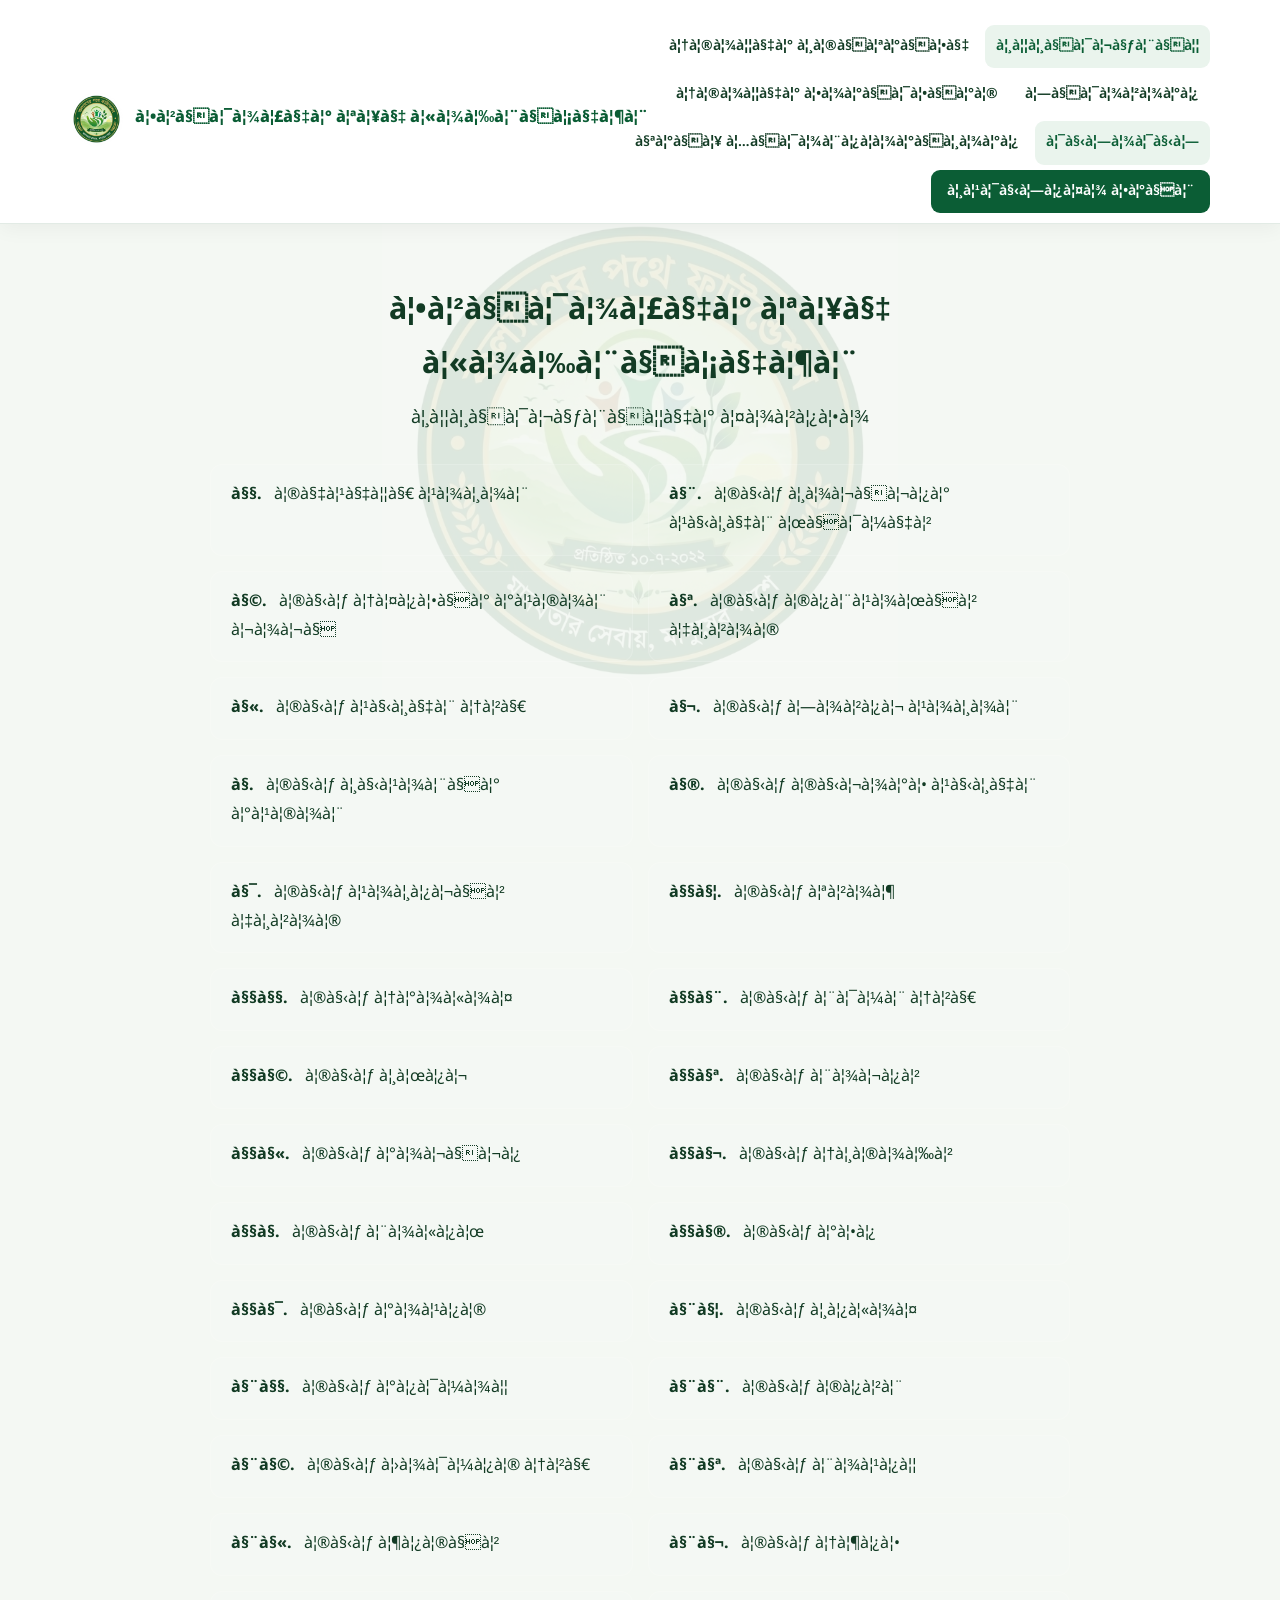
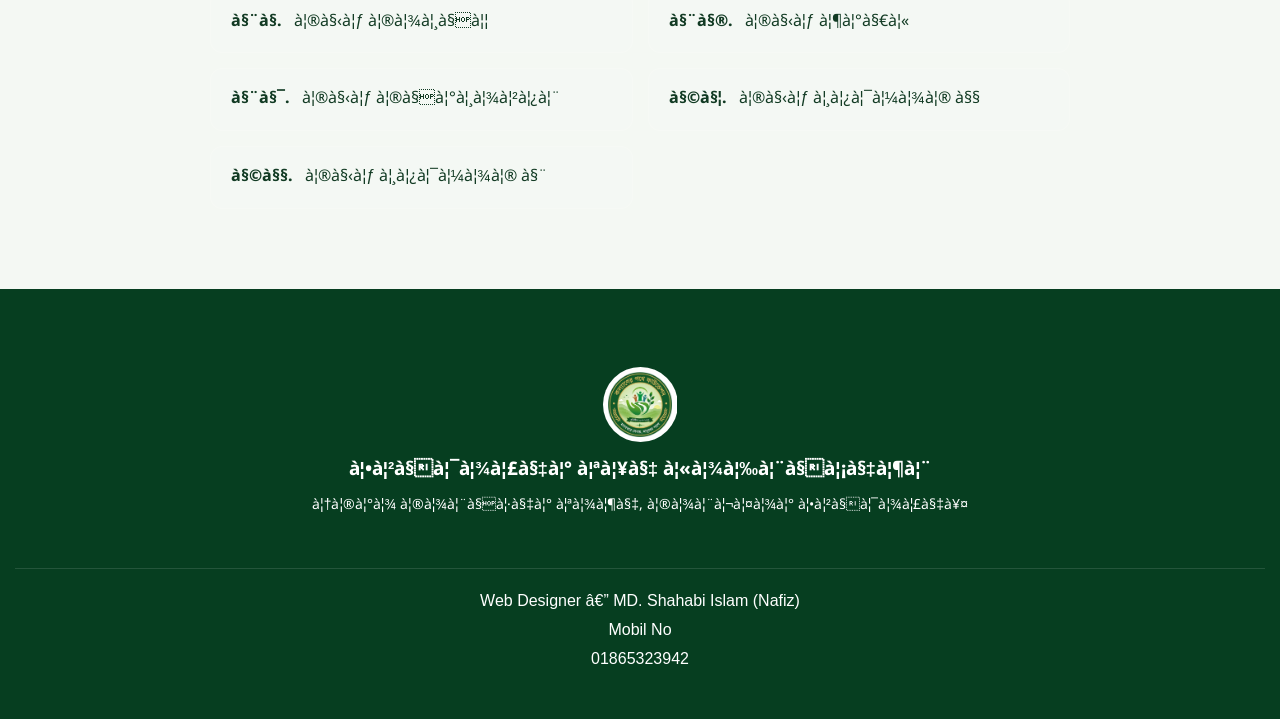
==== members.html @ 7ed09dd7 "Add files via upload" ====
<!DOCTYPE html>
<html lang="bn">
<head>
    <header class="header">

    <div class="container nav-box">

        <a href="index.html"
           class="logo-area">

            <img src="logo(2).jpeg"
                 alt="Logo">

            <span>
                কল্যাণের পথে ফাউন্ডেশন
            </span>

        </a>


        <nav>

            
            </a>

            <a href="about.html">
                আমাদের সম্পর্কে
            </a>
<a href="members.html">সদস্যবৃন্দ</a>
            <a href="activities.html">
                আমাদের কার্যক্রম
            </a>

            <a href="gallery.html">
                গ্যালারি
            </a>

            <a href="anniversary.html">
                ৪র্থ অ্যানিভার্সারি
            </a>

            <a href="contact.html"
               class="active">

                যোগাযোগ

            </a>

            <a href="donate.html"
               class="donate-link">

                সহযোগিতা করুন

            </a>

        </nav>

    </div>

</header>

    <meta charset="UTF-8">
    <meta name="viewport" content="width=device-width, initial-scale=1.0">

    <title>সদস্যবৃন্দ | কল্যাণের পথে ফাউন্ডেশন</title>

    <link rel="stylesheet" href="style.css">

    <style>
        .members-page {
            max-width: 900px;
            margin: 40px auto;
            padding: 20px;
        }

        .members-title {
            text-align: center;
            margin-bottom: 30px;
        }

        .members-title h1 {
            font-size: 30px;
            margin-bottom: 10px;
        }

        .members-title p {
            font-size: 18px;
        }

        .members-list {
            display: grid;
            grid-template-columns: repeat(2, 1fr);
            gap: 15px;
        }

        .member-card {
            padding: 16px 20px;
            border-radius: 12px;
            background: rgba(255, 255, 255, 0.08);
            border: 1px solid rgba(255, 255, 255, 0.15);
            transition: 0.3s ease;
        }

        .member-card:hover {
            transform: translateY(-4px);
        }

        .member-number {
            font-weight: bold;
            margin-right: 8px;
        }

        @media (max-width: 600px) {
            .members-page {
                margin: 20px auto;
                padding: 15px;
            }

            .members-title h1 {
                font-size: 23px;
            }

            .members-list {
                grid-template-columns: 1fr;
            }

            .member-card {
                padding: 14px 16px;
            }
        }
    </style>
</head>

<body>
    

    <main class="members-page">

        <div class="members-title">
            <h1>কল্যাণের পথে ফাউন্ডেশন</h1>
            <p>সদস্যবৃন্দের তালিকা</p>
        </div>

        <div class="members-list">

            <div class="member-card"><span class="member-number">১.</span> মেহেদী হাসান</div>

            <div class="member-card"><span class="member-number">২.</span> মোঃ সাব্বির হোসেন জুয়েল</div>

            <div class="member-card"><span class="member-number">৩.</span> মোঃ আতিকুর রহমান বাবু</div>

            <div class="member-card"><span class="member-number">৪.</span> মোঃ মিনহাজুল ইসলাম</div>

            <div class="member-card"><span class="member-number">৫.</span> মোঃ হোসেন আলী</div>

            <div class="member-card"><span class="member-number">৬.</span> মোঃ গালিব হাসান</div>

            <div class="member-card"><span class="member-number">৭.</span> মোঃ সোহানুর রহমান</div>

            <div class="member-card"><span class="member-number">৮.</span> মোঃ মোবারক হোসেন</div>

            <div class="member-card"><span class="member-number">৯.</span> মোঃ হাসিবুল ইসলাম</div>

            <div class="member-card"><span class="member-number">১০.</span> মোঃ পলাশ</div>

            <div class="member-card"><span class="member-number">১১.</span> মোঃ আরাফাত</div>

            <div class="member-card"><span class="member-number">১২.</span> মোঃ নয়ন আলী</div>

            <div class="member-card"><span class="member-number">১৩.</span> মোঃ সজিব</div>

            <div class="member-card"><span class="member-number">১৪.</span> মোঃ নাবিল</div>

            <div class="member-card"><span class="member-number">১৫.</span> মোঃ রাব্বি</div>

            <div class="member-card"><span class="member-number">১৬.</span> মোঃ আসমাউল</div>

            <div class="member-card"><span class="member-number">১৭.</span> মোঃ নাফিজ</div>

            <div class="member-card"><span class="member-number">১৮.</span> মোঃ রকি</div>

            <div class="member-card"><span class="member-number">১৯.</span> মোঃ রাহিম</div>

            <div class="member-card"><span class="member-number">২০.</span> মোঃ সিফাত</div>

            <div class="member-card"><span class="member-number">২১.</span> মোঃ রিয়াদ</div>

            <div class="member-card"><span class="member-number">২২.</span> মোঃ মিলন </div>

            <div class="member-card"><span class="member-number">২৩.</span> মোঃ ছায়িম আলী</div>

            <div class="member-card"><span class="member-number">২৪.</span> মোঃ নাহিদ</div>

            <div class="member-card"><span class="member-number">২৫.</span> মোঃ শিমুল</div>

            <div class="member-card"><span class="member-number">২৬.</span> মোঃ আশিক</div>

            <div class="member-card"><span class="member-number">২৭.</span> মোঃ মাসুদ</div>

            <div class="member-card"><span class="member-number">২৮.</span> মোঃ শরীফ</div>

            <div class="member-card"><span class="member-number">২৯.</span> মোঃ মুরসালিন</div>

            <div class="member-card"><span class="member-number">৩০.</span> মোঃ সিয়াম ১</div>

            <div class="member-card"><span class="member-number">৩১.</span> মোঃ সিয়াম ২</div>

        </div>

    </main>
<footer>

    <div class="footer-content">

        <img src="logo(2).jpeg" alt="Logo">

        <h3>কল্যাণের পথে ফাউন্ডেশন</h3>

        <p>
            আমরা মানুষের পাশে, মানবতার কল্যাণে।
        </p>

    </div>

    <div class="footer-bottom">
        Web Designer — MD. Shahabi Islam (Nafiz)
    <center>Mobil No<br>01865323942</center>
    </div>

</footer>
<script src="script.js"></script>
</body>
</html>
---- style.css ----
@import url('https://fonts.googleapis.com/css2?family=Noto+Sans+Bengali:wght@400;500;600;700;800&display=swap');


:root {

    --green: #0b5d35;
    --green-dark: #064927;
    --green-light: #eaf4ed;

    --gold: #d5a928;

    --dark: #123025;
    --text: #31463b;
    --muted: #66756d;

    --white: #ffffff;

    --background: #f6f9f6;

    --shadow:
        0 15px 40px rgba(8,64,38,.10);

}


* {

    margin: 0;
    padding: 0;

    box-sizing: border-box;

}


html {

    scroll-behavior: smooth;

}


body {

    font-family:
        'Noto Sans Bengali',
        Arial,
        sans-serif;

    background: var(--background);

    color: var(--dark);

    line-height: 1.8;

}


/* Background logo */

body::before {

    content: "";

    position: fixed;

    inset: 0;

    background-image:

        linear-gradient(
            rgba(246,249,246,.95),
            rgba(246,249,246,.95)
        ),

        url("images/logo.jpg");

    background-repeat: no-repeat;

    background-position: center;

    background-size: 500px;

    z-index: -1;

    pointer-events: none;

}


img {

    max-width: 100%;

    display: block;

}


a {

    text-decoration: none;

    color: inherit;

}


.container {

    width: 92%;

    max-width: 1180px;

    margin: auto;

}


/* ================= HEADER ================= */

.header {

    position: sticky;

    top: 0;

    z-index: 999;

    background: rgba(255,255,255,.97);

    border-bottom:
        1px solid #e2ebe5;

    box-shadow:
        0 4px 20px rgba(0,0,0,.05);

}


.nav-box {

    min-height: 82px;

    display: flex;

    align-items: center;

    justify-content: space-between;

    gap: 20px;

}


.logo-area {

    display: flex;

    align-items: center;

    gap: 12px;

    color: var(--green);

    font-weight: 800;

    white-space: nowrap;

}


.logo-area img {

    width: 54px;

    height: 54px;

    object-fit: contain;

    border-radius: 50%;

}


/* Navigation */

nav {

    display: flex;

    align-items: center;

    justify-content: flex-end;

    gap: 5px;

    flex-wrap: wrap;

}


nav a {

    font-size: 14px;

    font-weight: 600;

    padding: 9px 11px;

    border-radius: 9px;

    transition: .2s;

}


nav a:hover,

nav a.active {

    color: var(--green);

    background:
        var(--green-light);

}


nav a.donate-link {

    background: var(--green);

    color: white;

    padding-left: 16px;

    padding-right: 16px;

}


nav a.donate-link:hover,

nav a.donate-link.active {

    background: var(--green-dark);

    color: white;

}


/* ================= HOME ================= */

.home-hero {

    min-height: 650px;

    display: flex;

    align-items: center;

}


.hero-content {

    display: grid;

    grid-template-columns: 1fr 1fr;

    gap: 50px;

    align-items: center;

}


.small-title {

    display: inline-block;

    color: var(--green);

    font-weight: 800;

    margin-bottom: 12px;

}


.hero-text h1 {

    font-size:
        clamp(45px,6vw,78px);

    line-height: 1.1;

    margin-bottom: 20px;

}


.hero-text h1 strong {

    color: var(--green);

}


.hero-text p {

    max-width: 650px;

    font-size: 18px;

    color: var(--muted);

}


.buttons {

    display: flex;

    gap: 12px;

    flex-wrap: wrap;

    margin-top: 30px;

}


.btn {

    display: inline-flex;

    align-items: center;

    justify-content: center;

    padding: 13px 23px;

    border-radius: 12px;

    background: var(--green);

    color: white;

    font-weight: 800;

    transition: .2s;

}


.btn:hover {

    background: var(--green-dark);

    transform: translateY(-2px);

}


.btn-white {

    background: white;

    color: var(--green);

    border: 1px solid #bdd0c3;

}


.btn-white:hover {

    background: var(--green-light);

}


.hero-logo {

    display: flex;

    justify-content: center;

    align-items: center;

}


.hero-logo img {

    width: min(430px,80%);

    border-radius: 50%;

    filter:
        drop-shadow(
            0 20px 35px
            rgba(0,0,0,.12)
        );

}


/* ================= SECTION ================= */

.section {

    padding: 80px 0;

}


.section-title {

    text-align: center;

    margin-bottom: 40px;

}


.section-title span {

    color: var(--green);

    font-weight: 800;

}


.section-title h2 {

    font-size:
        clamp(30px,4vw,45px);

    line-height: 1.25;

    margin-top: 5px;

}


/* ================= CARDS ================= */

.card-grid {

    display: grid;

    grid-template-columns:
        repeat(3,1fr);

    gap: 22px;

}


.card {

    background: rgba(255,255,255,.95);

    border: 1px solid #e1eae4;

    border-radius: 22px;

    padding: 32px;

    box-shadow: var(--shadow);

}


.card-icon {

    font-size: 35px;

    margin-bottom: 10px;

}


.card h3 {

    font-size: 22px;

}


.card strong {

    display: block;

    font-size: 22px;

    color: var(--green);

    margin: 5px 0;

}


.card p {

    color: var(--muted);

}


/* ================= LEADER ================= */

.leader-grid {

    display: grid;

    grid-template-columns:
        repeat(3,1fr);

    gap: 22px;

}


.leader-card {

    background: white;

    border-radius: 22px;

    padding: 35px 28px;

    box-shadow: var(--shadow);

    border: 1px solid #e1eae4;

}


.leader-card span {

    display: inline-block;

    background: var(--green-light);

    color: var(--green);

    padding: 5px 13px;

    border-radius: 30px;

    font-size: 13px;

    font-weight: 800;

    margin-bottom: 12px;

}


.leader-card h3 {

    font-size: 22px;

}


/* ================= PAGE BANNER ================= */

.page-banner {

    text-align: center;

    padding: 90px 20px 55px;

}


.page-banner span {

    color: var(--green);

    font-weight: 800;

}


.page-banner h1 {

    font-size:
        clamp(40px,6vw,65px);

    line-height: 1.15;

    margin: 10px 0 15px;

}


.page-banner p {

    max-width: 750px;

    margin: auto;

    color: var(--muted);

    font-size: 18px;

}


/* ================= ABOUT ================= */

.about-grid {

    display: grid;

    grid-template-columns:
        1.2fr .8fr;

    gap: 35px;

    align-items: stretch;

}


.about-text {

    background: white;

    padding: 40px;

    border-radius: 24px;

    box-shadow: var(--shadow);

}


.about-text h2 {

    font-size: 38px;

    line-height: 1.3;

    margin-bottom: 18px;

}


.about-text p {

    color: var(--muted);

    margin-bottom: 15px;

}


.quote-box {

    background:
        linear-gradient(
            135deg,
            #0b5d35,
            #14824b
        );

    color: white;

    border-radius: 24px;

    padding: 40px;

    display: flex;

    flex-direction: column;

    justify-content: center;

    box-shadow: var(--shadow);

}


.quote {

    font-size: 75px;

    color: var(--gold);

    line-height: 1;

}


.quote-box h2 {

    font-size: 30px;

    line-height: 1.4;

}


.info-grid {

    display: grid;

    grid-template-columns:
        repeat(3,1fr);

    gap: 20px;

}


.info-box {

    background: white;

    border-radius: 20px;

    padding: 30px;

    text-align: center;

    box-shadow: var(--shadow);

}


.info-box h3 {

    font-size: 30px;

    color: var(--green);

}


.info-box p {

    color: var(--muted);

}


/* ================= ACTIVITIES ================= */

.activity-grid {

    display: grid;

    grid-template-columns:
        repeat(2,1fr);

    gap: 25px;

}


.activity-card {

    background: white;

    border-radius: 22px;

    overflow: hidden;

    box-shadow: var(--shadow);

    border: 1px solid #e1eae4;

}


.activity-card img {

    width: 100%;

    height: 330px;

    object-fit: cover;

}


.activity-card div {

    padding: 25px;

}


.activity-card span {

    color: var(--green);

    font-weight: 800;

    font-size: 13px;

}


.activity-card h2 {

    font-size: 24px;

    line-height: 1.4;

    margin: 5px 0;

}


.activity-card p {

    color: var(--muted);

}


/* ================= GALLERY ================= */

.gallery-grid {

    display: grid;

    grid-template-columns:
        repeat(3,1fr);

    gap: 20px;

}


.gallery-item {

    background: white;

    border-radius: 18px;

    overflow: hidden;

    box-shadow: var(--shadow);

    cursor: pointer;

}


.gallery-item input {

    display: none;

}


.gallery-item img {

    width: 100%;

    height: 280px;

    object-fit: cover;

    transition: .3s;

}


.gallery-item:hover img {

    transform: scale(1.04);

}


.gallery-item span {

    display: block;

    padding: 12px;

    text-align: center;

    color: var(--muted);

    font-size: 13px;

}


/* CSS ONLY image zoom */

.gallery-item:has(input:checked) {

    position: fixed;

    inset: 0;

    z-index: 10000;

    background:
        rgba(0,0,0,.92);

    display: flex;

    align-items: center;

    justify-content: center;

    padding: 30px;

}


.gallery-item:has(input:checked) img {

    width: auto;

    max-width: 95vw;

    height: auto;

    max-height: 90vh;

    object-fit: contain;

}


.gallery-item:has(input:checked) span {

    position: absolute;

    bottom: 10px;

    color: white;

}


/* ================= ANNIVERSARY ================= */

.anniversary-section {

    padding: 90px 0;

}


.anniversary-content {

    display: grid;

    grid-template-columns:
        350px 1fr;

    align-items: center;

    gap: 60px;

}


.anniversary-logo img {

    width: 100%;

    border-radius: 50%;

    box-shadow: var(--shadow);

}


.anniversary-content h1 {

    font-size:
        clamp(42px,5vw,68px);

    line-height: 1.15;

    margin: 10px 0 20px;

}


.anniversary-content p {

    font-size: 20px;

    color: var(--muted);

}


.timeline {

    display: grid;

    grid-template-columns:
        repeat(3,1fr);

    gap: 22px;

}


.timeline-card {

    background: white;

    border-left: 5px solid var(--green);

    padding: 30px;

    box-shadow: var(--shadow);

}


.timeline-card strong {

    color: var(--green);

    font-size: 20px;

}


.timeline-card h2 {

    margin: 8px 0;

}


.timeline-card p {

    color: var(--muted);

}


/* ================= CONTACT ================= */

.contact-grid {

    display: grid;

    grid-template-columns:
        repeat(3,1fr);

    gap: 22px;

}


.contact-card {

    background: white;

    padding: 32px;

    border-radius: 22px;

    box-shadow: var(--shadow);

}


.contact-card span {

    display: inline-block;

    background: var(--green-light);

    color: var(--green);

    padding: 5px 13px;

    border-radius: 30px;

    font-size: 13px;

    font-weight: 800;

}


.contact-card h2 {

    font-size: 23px;

    line-height: 1.4;

    margin: 15px 0 8px;

}


.contact-card p {

    color: var(--muted);

}


/* ================= DONATE ================= */

.donate-box {

    max-width: 800px;

    margin: auto;

    text-align: center;

    background: white;

    padding: 55px 35px;

    border-radius: 25px;

    box-shadow: var(--shadow);

}


.donate-box h2 {

    font-size: 40px;

    margin-bottom: 12px;

}


.donate-box p {

    color: var(--muted);

    font-size: 18px;

}


.notice {

    margin: 25px 0;

    padding: 20px;

    border: 1px dashed #9ab6a5;

    border-radius: 14px;

    background: #f1f8f3;

    color: var(--green);

    font-weight: 700;

}


/* ================= FOOTER ================= */

footer {

    background: #082f1d;

    color: #dce9e1;

    margin-top: 30px;

}


.footer-content {

    text-align: center;

    padding: 50px 20px;

}


.footer-content img {

    width: 75px;

    height: 75px;

    object-fit: contain;

    border-radius: 50%;

    margin: auto auto 12px;

}


.footer-content h3 {

    color: white;

    margin-bottom: 5px;

}


.footer-bottom {

    text-align: center;

    border-top:
        1px solid
        rgba(255,255,255,.12);

    padding: 18px;

    font-family: Arial, sans-serif;

}


/* ================= MOBILE ================= */

@media(max-width:1000px) {

    .nav-box {

        flex-direction: column;

        padding: 15px 0;

    }


    nav {

        justify-content: center;

    }


    .hero-content {

        grid-template-columns: 1fr;

        text-align: center;

    }


    .hero-text p {

        margin: auto;

    }


    .buttons {

        justify-content: center;

    }


    .hero-logo {

        order: -1;

    }


    .card-grid,

    .leader-grid,

    .info-grid,

    .contact-grid,

    .timeline {

        grid-template-columns:
            1fr 1fr;

    }


    .about-grid,

    .anniversary-content {

        grid-template-columns: 1fr;

    }


    .anniversary-logo {

        max-width: 330px;

        margin: auto;

    }

}


@media(max-width:650px) {

    .logo-area span {

        font-size: 14px;

    }


    nav a {

        font-size: 12px;

        padding: 7px 8px;

    }


    .home-hero {

        padding: 50px 0;

    }


    .hero-text h1 {

        font-size: 45px;

    }


    .section {

        padding: 55px 0;

    }


    .card-grid,

    .leader-grid,

    .info-grid,

    .contact-grid,

    .timeline,

    .activity-grid,

    .gallery-grid {

        grid-template-columns: 1fr;

    }


    .about-text {

        padding: 28px;

    }


    .about-text h2 {

        font-size: 30px;

    }


    .activity-card img {

        height: 250px;

    }


    .page-banner {

        padding-top: 60px;

    }


    .page-banner h1 {

        font-size: 42px;

    }


    .donate-box {

        padding: 35px 20px;

    }


    .donate-box h2 {

        font-size: 30px;

    }

}













/* ================================
   BASIC SETUP
================================ */

* {
    margin: 0;
    padding: 0;
    box-sizing: border-box;
}

html {
    scroll-behavior: smooth;
}

body {
    font-family: "Noto Sans Bengali", "SolaimanLipi", Arial, sans-serif;
    background: #f4f8f3;
    color: #123b24;
    min-height: 100vh;
    overflow-x: hidden;
}


/* ================================
   BACKGROUND LOGO
================================ */

.background-logo {
    position: fixed;

    width: 650px;
    height: 650px;

    left: 50%;
    top: 52%;

    transform: translate(-50%, -50%);

    background-image: url("logo.jpg");
    background-size: contain;
    background-repeat: no-repeat;
    background-position: center;

    opacity: 0.075;

    z-index: -1;

    pointer-events: none;
}


/* ================================
   HEADER
================================ */

.header {
    width: 100%;
    padding: 25px 20px 10px;

    display: flex;
    flex-direction: column;
    align-items: center;
    justify-content: center;

    text-align: center;
}


/* Logo */

.logo-box {
    width: 115px;
    height: 115px;

    border-radius: 50%;

    overflow: hidden;

    background: white;

    border: 4px solid #0b6835;

    box-shadow:
        0 8px 25px rgba(0, 80, 40, 0.18);
}

.logo-box img {
    width: 100%;
    height: 100%;

    object-fit: cover;
}


/* Title */

.title-box h1 {
    margin-top: 14px;

    font-size: 31px;

    color: #075d2d;

    font-weight: 800;
}

.title-box p {
    margin-top: 7px;

    color: #e38b00;

    font-size: 16px;

    font-weight: 600;
}


/* ================================
   CIRCULAR MENU
================================ */

.circle-menu {

    width: min(94vw, 720px);
    height: 285px;

    margin: 18px auto 0;

    position: relative;

    display: flex;
    justify-content: center;
    align-items: center;
}


/* Middle Circle */

.circle-menu::before {

    content: "মানবতা";

    position: absolute;

    left: 50%;
    top: 50%;

    transform: translate(-50%, -50%);

    width: 92px;
    height: 92px;

    border-radius: 50%;

    background: rgba(7, 93, 45, 0.95);

    border: 5px solid #e5a527;

    color: white;

    display: flex;
    align-items: center;
    justify-content: center;

    font-size: 20px;
    font-weight: 800;

    box-shadow: 0 8px 25px rgba(0, 70, 35, 0.25);

    z-index: 1;
}


/* Menu Button */

.menu-item {

    position: absolute;

    width: 115px;
    min-height: 72px;

    padding: 9px 7px;

    border-radius: 22px;

    text-decoration: none;

    text-align: center;

    background: rgba(255, 255, 255, 0.94);

    color: #075d2d;

    border: 2px solid #0b6835;

    box-shadow:
        0 6px 18px rgba(0, 80, 40, 0.15);

    display: flex;
    flex-direction: column;

    align-items: center;
    justify-content: center;

    font-size: 13px;
    font-weight: 700;

    transition: 0.3s ease;
}

.menu-item span {

    display: block;

    font-size: 24px;

    margin-bottom: 3px;

    color: #e4930b;
}


/* Hover */

.menu-item:hover {

    background: #075d2d;

    color: white;

    transform: scale(1.08);
}

.menu-item:hover span {
    color: #ffd36a;
}


/* ================================
   MENU POSITIONS
================================ */

.item-home {
    top: 5px;
    left: 50%;

    transform: translateX(-50%);
}

.item-about {
    top: 62px;
    left: 5%;
}

.item-work {
    bottom: 12px;
    left: 17%;
}

.item-gallery {
    top: 62px;
    right: 5%;
}

.item-contact {
    bottom: 12px;
    right: 17%;
}

.item-donate {
    top: 112px;
    left: 50%;

    transform: translateX(-50%);
}


/* Keep transform on hover */

.item-home:hover,
.item-donate:hover {
    transform: translateX(-50%) scale(1.08);
}


/* ================================
   HOME CONTENT
================================ */

.home-content {

    width: 92%;

    max-width: 1100px;

    margin: 10px auto 60px;

    text-align: center;
}


/* ================================
   WELCOME CARD
================================ */

.welcome-card {

    max-width: 850px;

    margin: 0 auto;

    padding: 40px 25px;

    background: rgba(255, 255, 255, 0.91);

    border-radius: 30px;

    border: 1px solid rgba(7, 93, 45, 0.15);

    box-shadow:
        0 15px 45px rgba(0, 70, 35, 0.12);
}

.small-title {

    display: inline-block;

    padding: 7px 18px;

    border-radius: 50px;

    background: #eaf5ec;

    color: #087139;

    font-size: 14px;

    font-weight: 700;
}

.welcome-card h2 {

    margin-top: 17px;

    font-size: 34px;

    line-height: 1.5;

    color: #075d2d;
}

.welcome-card p {

    max-width: 700px;

    margin: 16px auto;

    font-size: 17px;

    line-height: 1.9;

    color: #52665a;
}


/* Main Button */

.main-button {

    display: inline-block;

    margin-top: 15px;

    padding: 13px 28px;

    border-radius: 50px;

    background: #075d2d;

    color: white;

    text-decoration: none;

    font-weight: 700;

    transition: 0.3s;
}

.main-button:hover {

    background: #e4930b;

    transform: translateY(-3px);
}


/* ================================
   INFORMATION CARDS
================================ */

.info-section {

    display: grid;

    grid-template-columns:
        repeat(3, 1fr);

    gap: 20px;

    margin-top: 30px;
}

.info-card {

    background: rgba(255, 255, 255, 0.93);

    padding: 28px 15px;

    border-radius: 25px;

    border: 1px solid #dcebdd;

    box-shadow:
        0 8px 25px rgba(0, 70, 35, 0.08);

    transition: 0.3s;
}

.info-card:hover {

    transform: translateY(-6px);

    box-shadow:
        0 15px 30px rgba(0, 70, 35, 0.14);
}

.info-icon {

    font-size: 32px;

    margin-bottom: 10px;
}

.info-card h3 {

    color: #075d2d;

    font-size: 18px;
}

.info-card p {

    margin-top: 8px;

    color: #68786d;

    font-size: 15px;
}


/* ================================
   FOUNDATION INFO
================================ */

.foundation-info {

    margin-top: 35px;

    padding: 35px 25px;

    background: rgba(7, 93, 45, 0.94);

    color: white;

    border-radius: 28px;

    box-shadow:
        0 12px 35px rgba(0, 70, 35, 0.15);
}

.foundation-info h2 {

    font-size: 28px;

    margin-bottom: 13px;

    color: #ffd36a;
}

.foundation-info p {

    max-width: 850px;

    margin: auto;

    line-height: 1.9;

    font-size: 16px;
}


/* ================================
   TEAM
================================ */

.team-section {

    margin-top: 40px;
}

.team-section > h2 {

    font-size: 28px;

    color: #075d2d;

    margin-bottom: 20px;
}

.team-container {

    display: grid;

    grid-template-columns:
        repeat(3, 1fr);

    gap: 20px;
}

.team-card {

    padding: 25px 15px;

    background: rgba(255, 255, 255, 0.94);

    border-radius: 22px;

    border-top: 5px solid #0b6835;

    box-shadow:
        0 8px 25px rgba(0, 70, 35, 0.09);
}

.team-card h3 {

    color: #e4930b;

    font-size: 16px;

    margin-bottom: 8px;
}

.team-card p {

    color: #075d2d;

    font-size: 17px;

    font-weight: 700;
}


/* ================================
   FOOTER
================================ */

footer {

    margin-top: 60px;

    padding: 28px 15px;

    text-align: center;

    background: #063e20;

    color: white;
}

footer p {

    font-size: 14px;
}

.designer {

    margin-top: 10px;

    color: #ffd36a;

    font-size: 13px;
}


/* ================================
   MOBILE RESPONSIVE
================================ */

@media (max-width: 700px) {

    .header {
        padding-top: 20px;
    }

    .logo-box {
        width: 95px;
        height: 95px;
    }

    .title-box h1 {
        font-size: 24px;
    }

    .title-box p {
        font-size: 13px;
    }


    /* Circular menu smaller */

    .circle-menu {

        width: 100%;

        height: 300px;

        margin-top: 10px;
    }

    .circle-menu::before {

        width: 75px;
        height: 75px;

        font-size: 16px;

        border-width: 4px;
    }

    .menu-item {

        width: 100px;

        min-height: 65px;

        border-radius: 18px;

        font-size: 11px;
    }

    .menu-item span {
        font-size: 20px;
    }

    .item-about {
        left: 2%;
        top: 70px;
    }

    .item-gallery {
        right: 2%;
        top: 70px;
    }

    .item-work {
        left: 8%;
        bottom: 15px;
    }

    .item-contact {
        right: 8%;
        bottom: 15px;
    }

    .item-home {
        top: 5px;
    }

    .item-donate {
        top: 115px;
    }


    /* Welcome */

    .welcome-card {

        padding: 30px 18px;

        border-radius: 24px;
    }

    .welcome-card h2 {

        font-size: 25px;
    }

    .welcome-card p {

        font-size: 15px;

        line-height: 1.8;
    }


    /* Cards */

    .info-section {

        grid-template-columns: 1fr;

        gap: 15px;
    }

    .team-container {

        grid-template-columns: 1fr;

        gap: 15px;
    }

    .foundation-info {

        padding: 28px 18px;
    }

    .foundation-info h2 {

        font-size: 24px;
    }

}


/* ================================
   SMALL PHONE
================================ */

@media (max-width: 380px) {

    .title-box h1 {
        font-size: 21px;
    }

    .circle-menu {
        height: 285px;
    }

    .menu-item {
        width: 88px;
        min-height: 60px;
        font-size: 10px;
    }

    .menu-item span {
        font-size: 18px;
    }

    .circle-menu::before {
        width: 68px;
        height: 68px;
        font-size: 14px;
    }

    .item-about {
        left: 0;
    }

    .item-gallery {
        right: 0;
    }

    .item-work {
        left: 5%;
    }

    .item-contact {
        right: 5%;
    }

}

/* ================= BACKGROUND LOGO / WATERMARK ================= */

body {
    position: relative;
}

/* পুরো ওয়েবসাইটের পিছনে লোগো */
body::before {
    content: "";

    position: fixed;

    top: 50%;
    left: 50%;

    width: 520px;
    height: 520px;

    transform: translate(-50%, -50%);

    background-image: url("logo(2).jpeg");

    background-repeat: no-repeat;
    background-position: center;
    background-size: contain;

    opacity: 0.10;

    z-index: 0;

    pointer-events: none;
}

/* ওয়েবসাইটের আসল লেখা/কনটেন্ট লোগোর উপরে থাকবে */
.header,
main,
footer {
    position: relative;
    z-index: 1;
}

@media (max-width: 650px) {

    body::before {
        width: 350px;
        height: 350px;
        opacity: 0.06;
    }

}
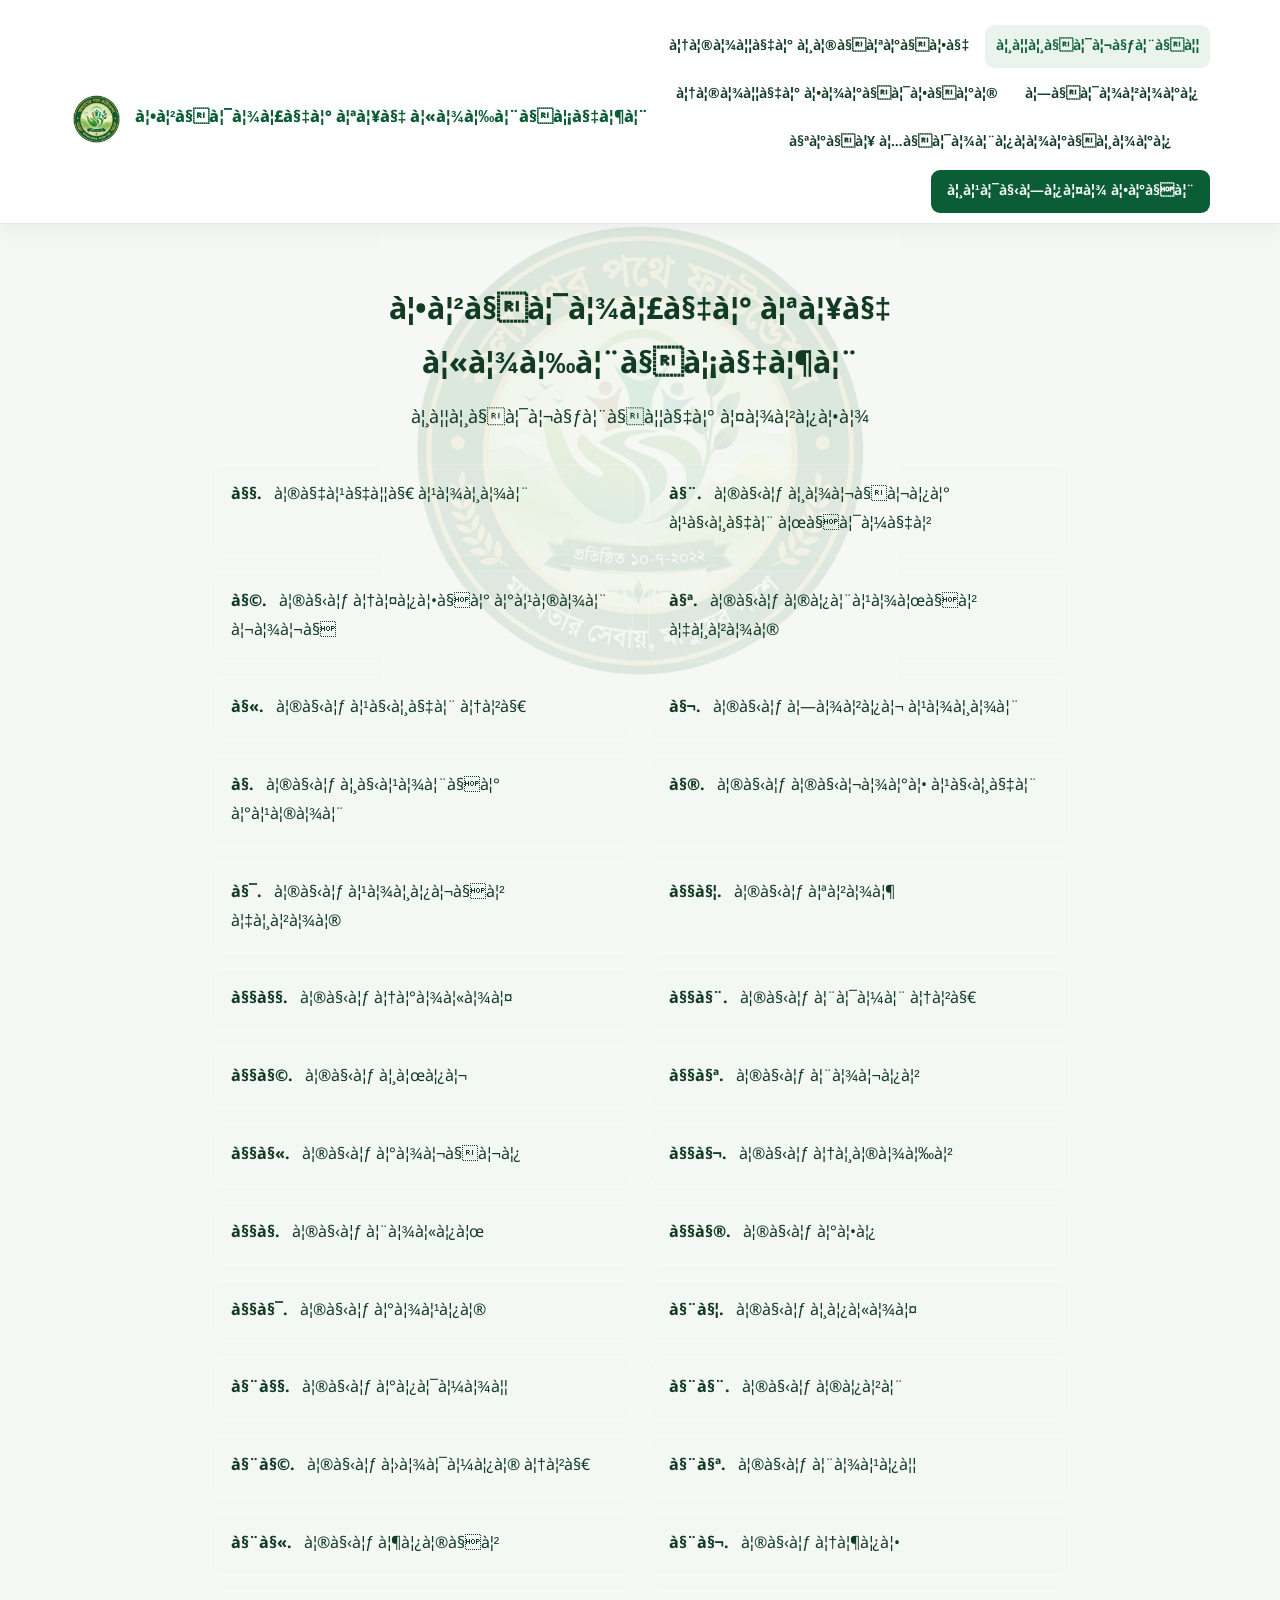
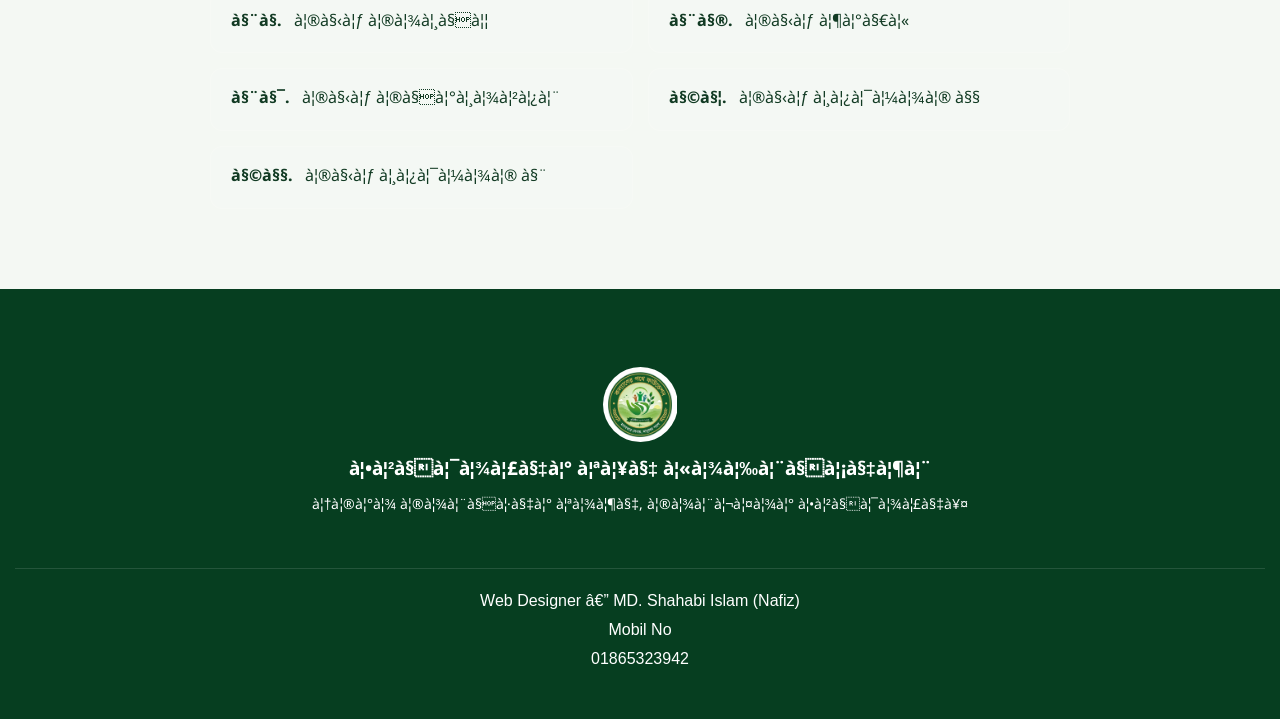
==== commit 2c26d944: "Update members.html" ====
--- a/members.html
+++ b/members.html
@@ -40,7 +40,7 @@
             </a>
 
             <a href="contact.html"
-               class="active">
+               
 
                 যোগাযোগ
 
@@ -230,4 +230,4 @@
 </footer>
 <script src="script.js"></script>
 </body>
-</html>+</html>
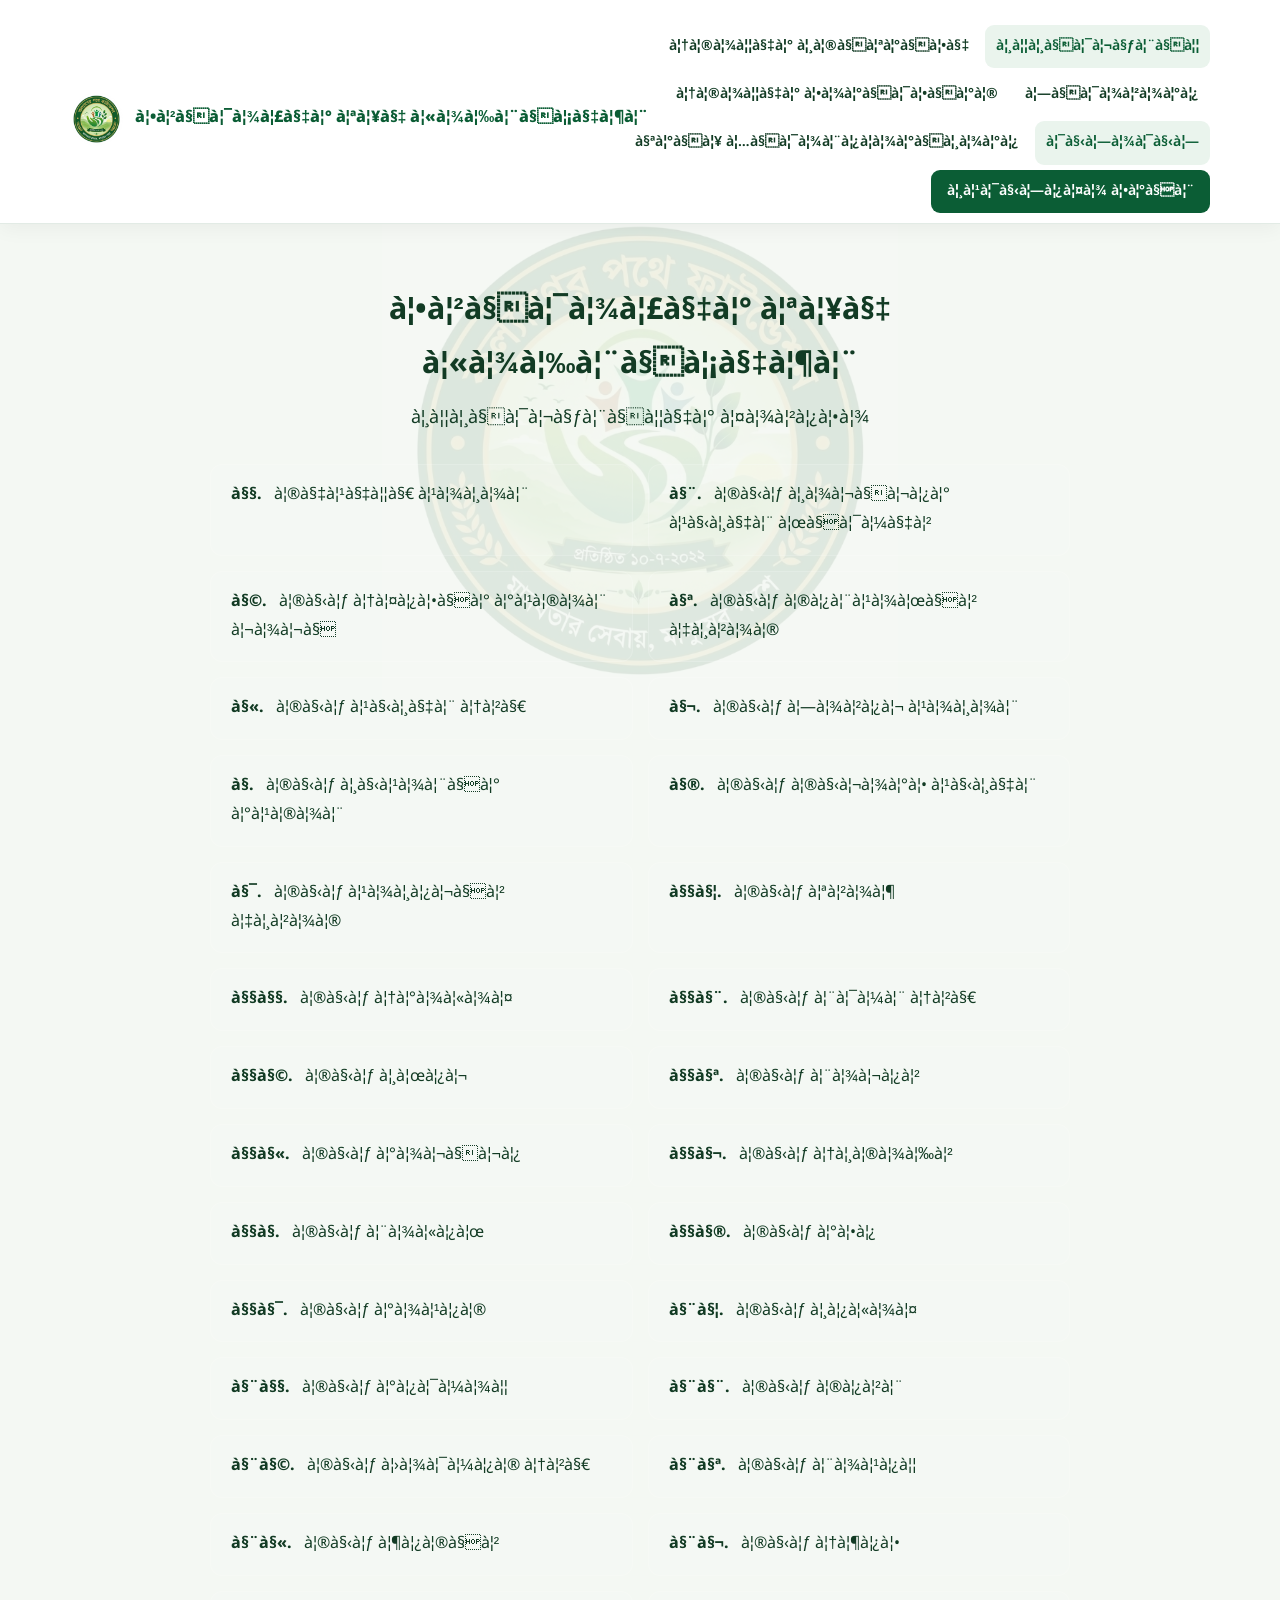
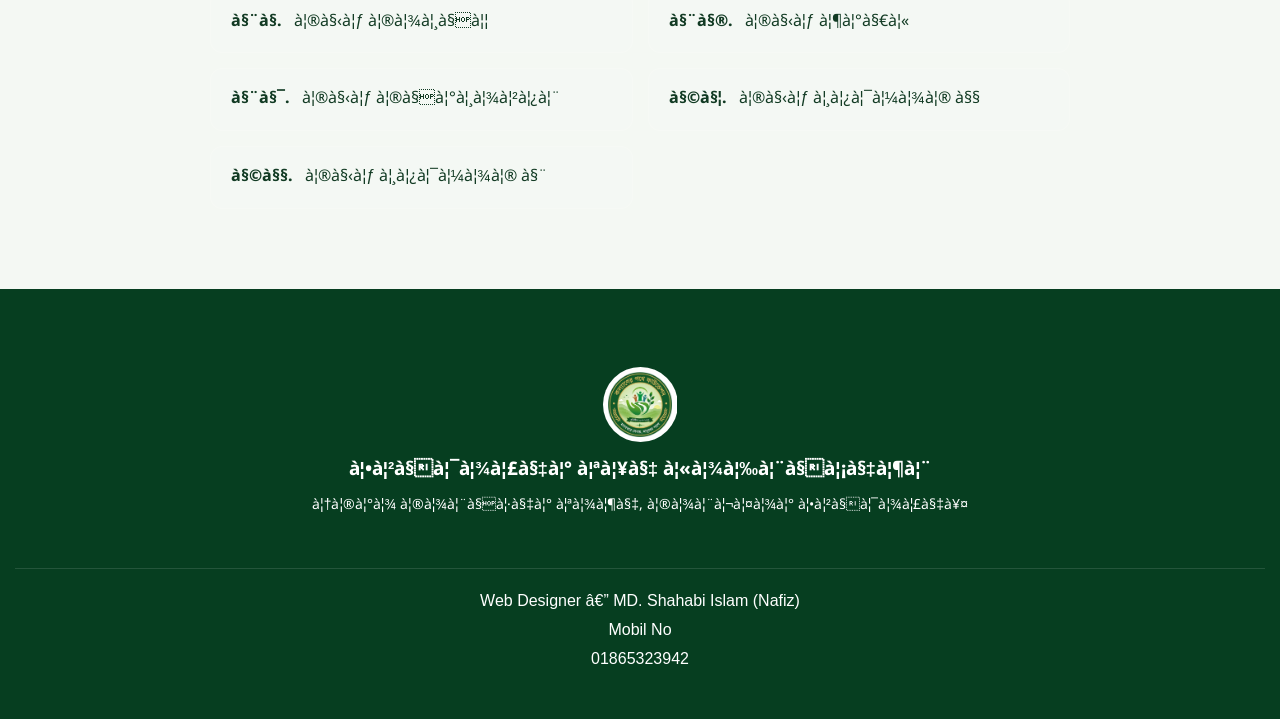
==== commit 34c635c0: "Update members.html" ====
--- a/members.html
+++ b/members.html
@@ -40,7 +40,7 @@
             </a>
 
             <a href="contact.html"
-               
+               class="active">
 
                 যোগাযোগ
 
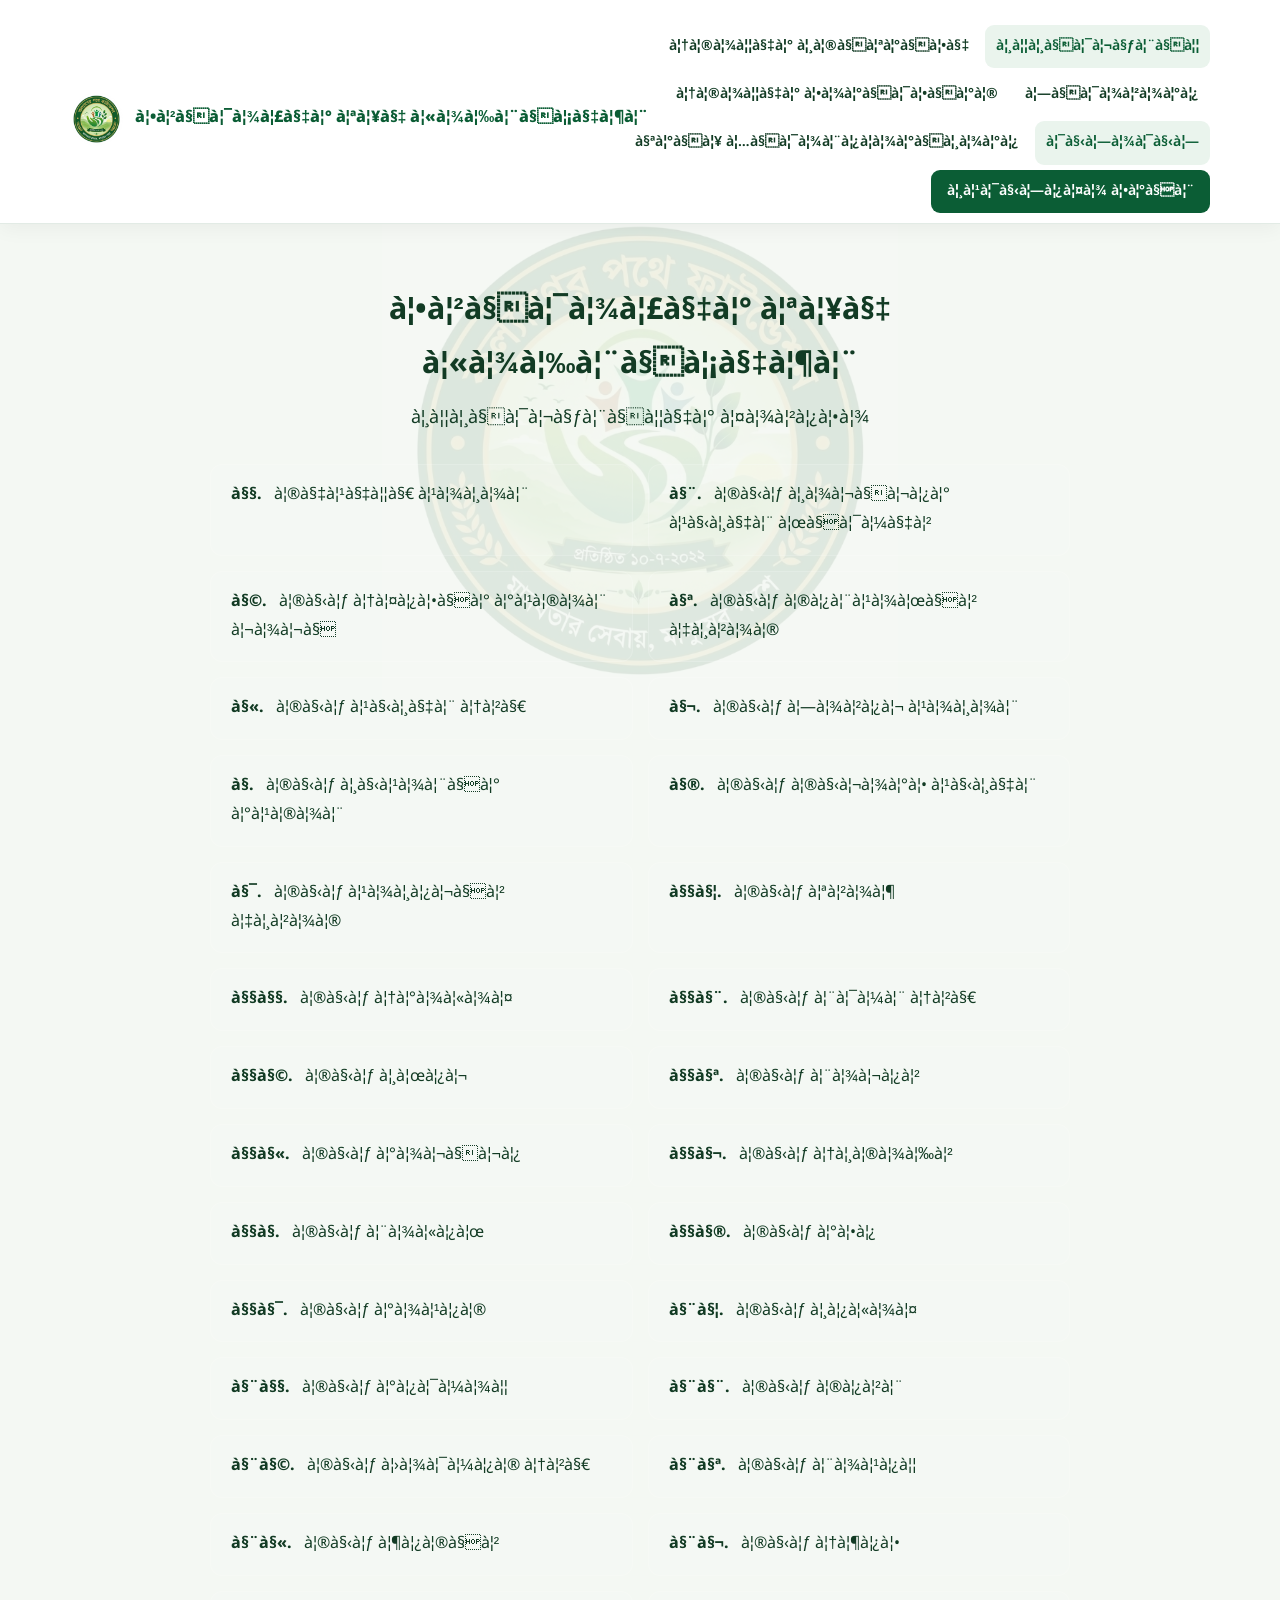
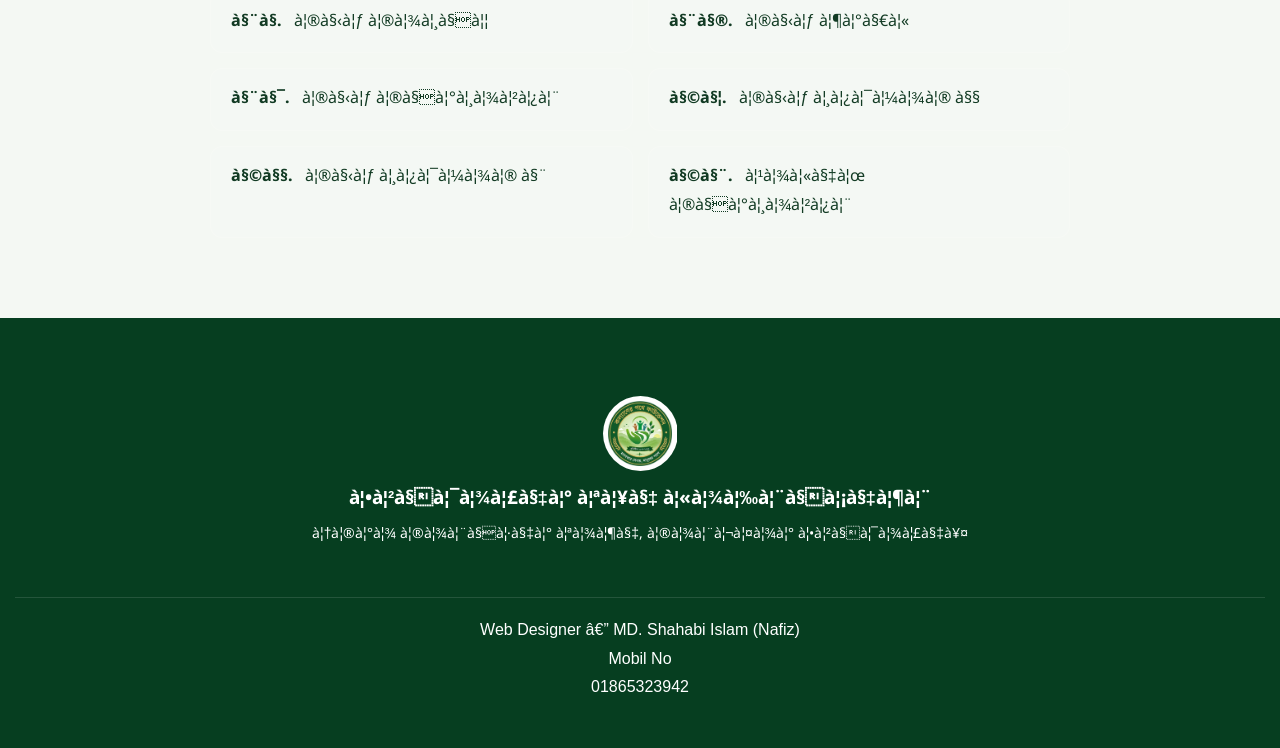
==== commit 760f8cd7: "Update members.html" ====
--- a/members.html
+++ b/members.html
@@ -204,7 +204,8 @@
             <div class="member-card"><span class="member-number">৩০.</span> মোঃ সিয়াম ১</div>
 
             <div class="member-card"><span class="member-number">৩১.</span> মোঃ সিয়াম ২</div>
-
+            
+            <div class="member-card"><span class="member-number">৩২.</span> হাফেজ মুরসালিন</div>
         </div>
 
     </main>
